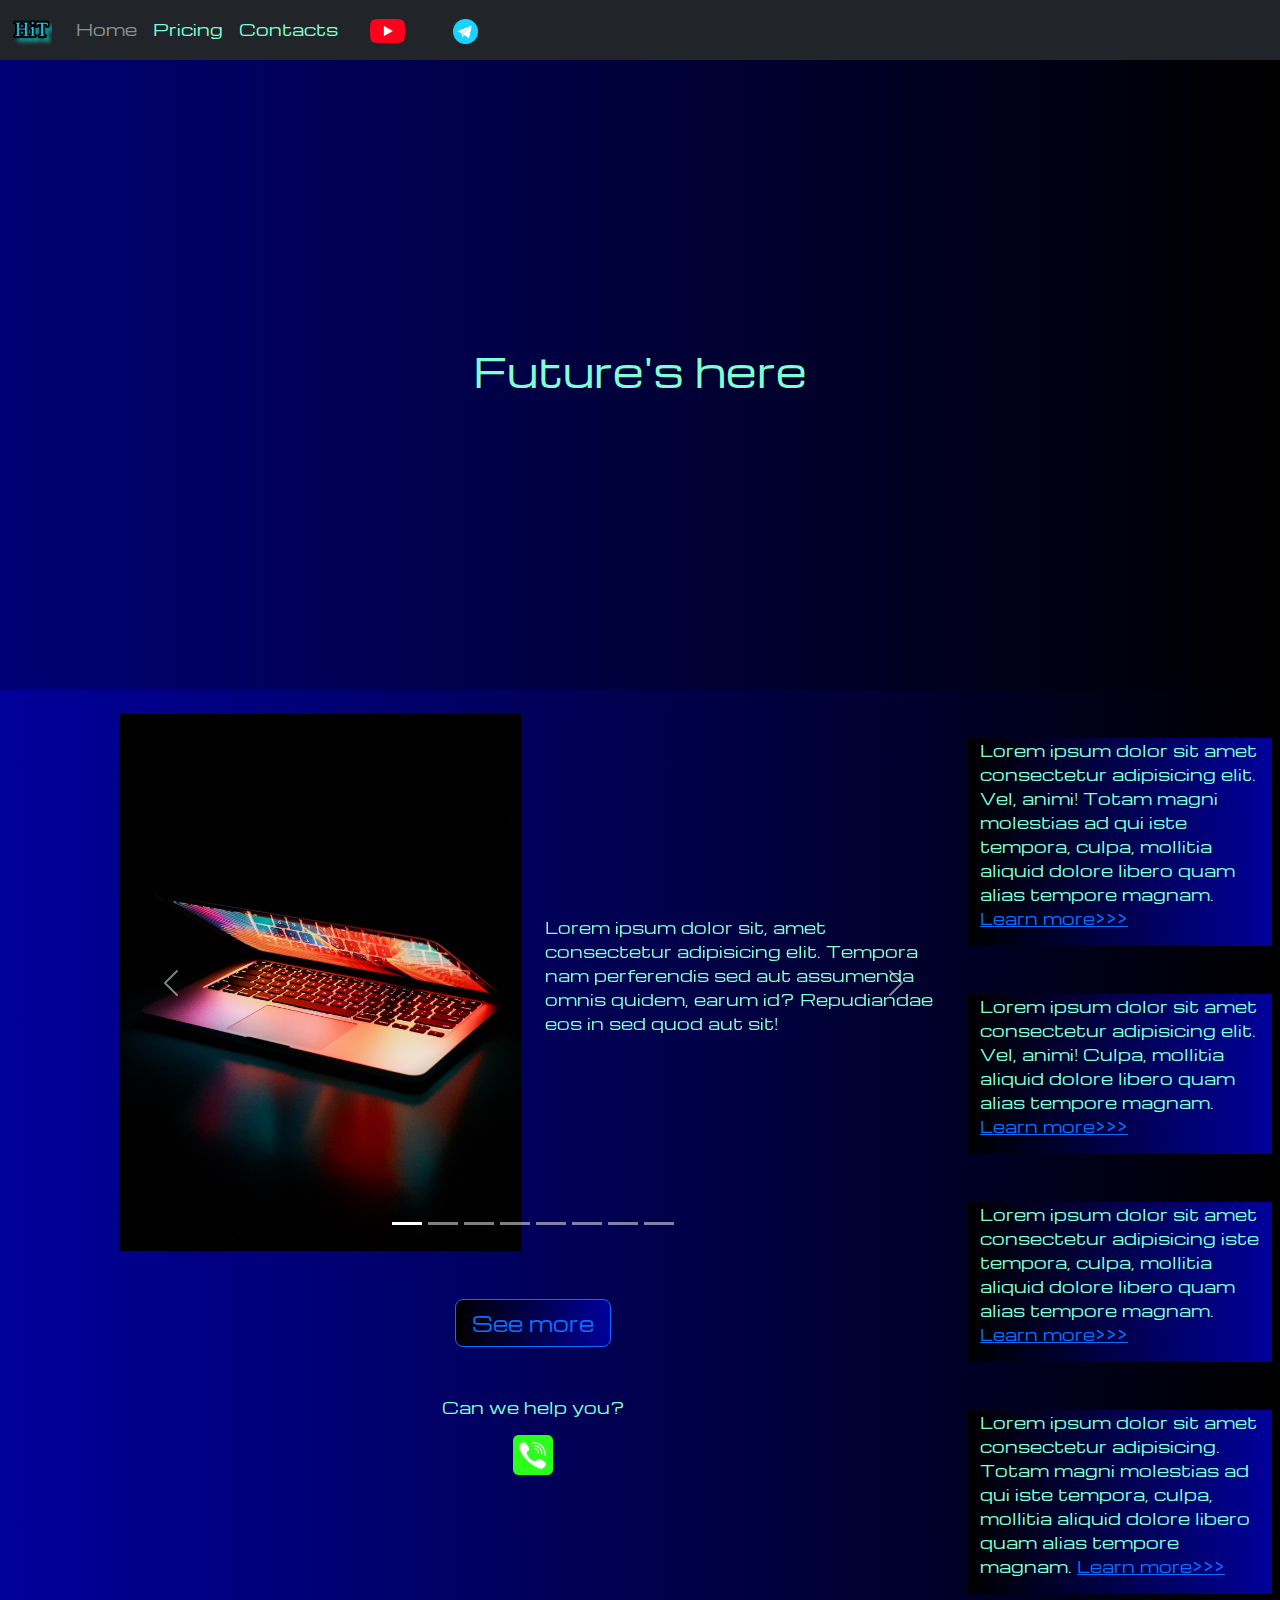
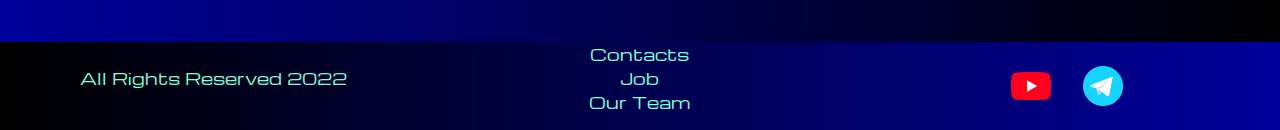
==== index.html @ 1959cf5e "Add files via upload" ====
<!DOCTYPE html>
<html lang="en">

<head>
    <meta charset="UTF-8">
    <meta name="viewport" content="width=device-width, initial-scale=1.0">
    <link href="https://cdn.jsdelivr.net/npm/bootstrap@5.3.3/dist/css/bootstrap.min.css" rel="stylesheet"
        integrity="sha384-QWTKZyjpPEjISv5WaRU9OFeRpok6YctnYmDr5pNlyT2bRjXh0JMhjY6hW+ALEwIH" crossorigin="anonymous">
    <link rel="stylesheet" href="source/styles/mycss.css">
    <link rel="stylesheet" href="source/styles/bgvideo.css">

    <link rel="apple-touch-icon" sizes="180x180" href="source/files/favicon_io/apple-touch-icon.png">
    <link rel="icon" type="image/png" sizes="32x32" href="source/files/favicon_io/favicon-32x32.png">
    <link rel="icon" type="image/png" sizes="16x16" href="source/files/favicon_io/favicon-16x16.png">
    <link rel="manifest" href="source/files/favicon_io/site.webmanifest">
    <title>HiT</title>
</head>

<body>
    <header>
        <nav class="navbar navbar-expand-lg bg-dark">
            <div class="container-fluid">
                <a class="navbar-brand" href="/"><img src="source/images/logo.png" alt="..."></a>
                <button class="navbar-toggler" type="button" data-bs-toggle="collapse" data-bs-target="#navbarNav"
                    aria-controls="navbarNav" aria-expanded="false" aria-label="Toggle navigation">
                    <span class="navbar-toggler-icon"></span>
                </button>
                <div class="collapse navbar-collapse" id="navbarNav">
                    <ul class="navbar-nav">
                        <li class="nav-item">
                            <a class="nav-link active" aria-current="page" href="/">Home</a>
                        </li>
                        <li class="nav-item">
                            <a class="nav-link" href="pricing.html">Pricing</a>
                        </li>
                        <li class="nav-item">
                            <a class="nav-link" href="pricing.html">Contacts</a>
                        </li>
                        <li class="nav-item">
                            <a class="nav-link" href="pricing.html">
                                <img style="width: 35px; margin-inline: 1em;" src="source/files/yt.png" alt="yt">
                            </a>
                        </li>
                        <li class="nav-item">
                            <a class="nav-link" href="pricing.html">
                                <img style="width: 25px; margin-inline: 1em;" src="source/files/tg.png" alt="tg">
                            </a>
                        </li>
                    </ul>
                </div>
            </div>
        </nav>
    </header>

    <section>
        <div class="bgvideo">
            <video src="source/files/video-bg.mp4" type="video/mp4" autoplay muted loop></video>
            <div class="effect"></div> 
            <div class="video-text">
                <h1>Future's here</h1> 
            </div>
        </div>


        <div class="container-fluid mt-4">
            <div class="row">
                <div class="col-lg-1">
                </div>

                <div class="col-lg-8 col-md-12">
                    <div class="row">
                        <div id="carouselExampleIndicators" class="carousel slide">
                            <div class="carousel-indicators">
                                <button type="button" data-bs-target="#carouselExampleIndicators" data-bs-slide-to="0"
                                    class="active" aria-current="true" aria-label="Slide 1"></button>
                                <button type="button" data-bs-target="#carouselExampleIndicators" data-bs-slide-to="1"
                                    aria-label="Slide 2"></button>
                                <button type="button" data-bs-target="#carouselExampleIndicators" data-bs-slide-to="2"
                                    aria-label="Slide 3"></button>
                                <button type="button" data-bs-target="#carouselExampleIndicators" data-bs-slide-to="3"
                                    aria-label="Slide 4"></button>
                                <button type="button" data-bs-target="#carouselExampleIndicators" data-bs-slide-to="4"
                                    aria-label="Slide 5"></button>
                                <button type="button" data-bs-target="#carouselExampleIndicators" data-bs-slide-to="5"
                                    aria-label="Slide 6"></button>
                                <button type="button" data-bs-target="#carouselExampleIndicators" data-bs-slide-to="6"
                                    aria-label="Slide 7"></button>
                                <button type="button" data-bs-target="#carouselExampleIndicators" data-bs-slide-to="7"
                                    aria-label="Slide 8"></button>
                            </div>
                            <div class="carousel-inner">
                                <div class="carousel-item active">
                                    <div class="d-block w-100">
                                        <div class="row">
                                            <div class="col-lg-6 col-md-6">
                                                <img src="source/images/laptop.png" class="w-100" alt="Laptop">
                                            </div>
                                            <div class="col-lg-6 col-md-6 slide-text">
                                                <p>Lorem ipsum dolor sit, amet consectetur adipisicing elit. Tempora nam
                                                    perferendis sed aut assumenda omnis quidem, earum id? Repudiandae
                                                    eos in sed quod aut sit!</p>
                                            </div>
                                        </div>
                                    </div>
                                </div>
                                <div class="carousel-item">
                                    <div class="d-block w-100">
                                        <div class="row">
                                            <div class="col-lg-6 col-md-6">
                                                <img src="source/images/gaming pc.png" class="w-100" alt="Gaming PC">
                                            </div>
                                            <div class="col-lg-6 col-md-6 slide-text">
                                                <p>Lorem ipsum dolor sit, amet consectetur adipisicing elit. Tempora nam
                                                    perferendis sed aut assumenda omnis quidem, earum id? Repudiandae
                                                    eos in sed quod aut sit!</p>
                                            </div>
                                        </div>
                                    </div>
                                </div>
                                <div class="carousel-item">
                                    <div class="d-block w-100">
                                        <div class="row">
                                            <div class="col-lg-6 col-md-6">
                                                <img src="source/images/vr.png" class="w-100" alt="VR">
                                            </div>
                                            <div class="col-lg-6 col-md-6 slide-text">
                                                <p>Lorem ipsum dolor sit, amet consectetur adipisicing elit. Tempora nam
                                                    perferendis sed aut assumenda omnis quidem, earum id? Repudiandae
                                                    eos in sed quod aut sit!</p>
                                            </div>
                                        </div>
                                    </div>
                                </div>
                                <div class="carousel-item">
                                    <div class="d-block w-100">
                                        <div class="row">
                                            <div class="col-lg-6 col-md-6">
                                                <img src="source/images/controller.png" class="w-100" alt="Controller">
                                            </div>
                                            <div class="col-lg-6 col-md-6 slide-text">
                                                <p>Lorem ipsum, dolor sit amet consectetur adipisicing elit. Architecto
                                                    mollitia earum necessitatibus dignissimos aliquam explicabo
                                                    distinctio corporis, unde modi magnam sequi delectus cupiditate
                                                    ipsum autem!</p>
                                            </div>
                                        </div>
                                    </div>
                                </div>
                                <div class="carousel-item">
                                    <div class="d-block w-100">
                                        <div class="row">
                                            <div class="col-lg-6 col-md-6">
                                                <img src="source/images/acc.png" class="w-100" alt="ACC">
                                            </div>
                                            <div class="col-lg-6 col-md-6 slide-text">
                                                <p>Lorem ipsum, dolor sit amet consectetur adipisicing elit. Architecto
                                                    mollitia earum necessitatibus dignissimos aliquam explicabo
                                                    distinctio corporis, unde modi magnam sequi delectus cupiditate
                                                    ipsum autem!</p>
                                            </div>
                                        </div>
                                    </div>
                                </div>
                                <div class="carousel-item">
                                    <div class="d-block w-100">
                                        <div class="row">
                                            <div class="col-lg-6 col-md-6">
                                                <img src="source/images/cpu.png" class="w-100" alt="CPU">
                                            </div>
                                            <div class="col-lg-6 col-md-6 slide-text">
                                                <p>Lorem ipsum, dolor sit amet consectetur adipisicing elit. Architecto
                                                    mollitia earum necessitatibus dignissimos aliquam explicabo
                                                    distinctio corporis, unde modi magnam sequi delectus cupiditate
                                                    ipsum autem!</p>
                                            </div>
                                        </div>
                                    </div>
                                </div>
                                <div class="carousel-item">
                                    <div class="d-block w-100">
                                        <div class="row">
                                            <div class="col-lg-6 col-md-6">
                                                <img src="source/images/gpu.png" class="w-100" alt="GPU">
                                            </div>
                                            <div class="col-lg-6 col-md-6 slide-text">
                                                <p>Lorem ipsum, dolor sit amet consectetur adipisicing elit. Architecto
                                                    mollitia earum necessitatibus dignissimos aliquam explicabo
                                                    distinctio corporis, unde modi magnam sequi delectus cupiditate
                                                    ipsum autem!</p>
                                            </div>
                                        </div>
                                    </div>
                                </div>
                                <div class="carousel-item">
                                    <div class="d-block w-100">
                                        <div class="row">
                                            <div class="col-lg-6 col-md-6">
                                                <img src="source/images/other.png" class="w-100" alt="Other">
                                            </div>
                                            <div class="col-lg-6 col-md-6 slide-text">
                                                <p>Lorem ipsum, dolor sit amet consectetur adipisicing elit. Architecto
                                                    mollitia earum necessitatibus dignissimos aliquam explicabo
                                                    distinctio corporis, unde modi magnam sequi delectus cupiditate
                                                    ipsum autem!</p>
                                            </div>
                                        </div>
                                    </div>
                                </div>
                            </div>
                            <button class="carousel-control-prev" type="button"
                                data-bs-target="#carouselExampleIndicators" data-bs-slide="prev">
                                <span class="carousel-control-prev-icon" aria-hidden="true"></span>
                                <span class="visually-hidden">Previous</span>
                            </button>
                            <button class="carousel-control-next" type="button"
                                data-bs-target="#carouselExampleIndicators" data-bs-slide="next">
                                <span class="carousel-control-next-icon" aria-hidden="true"></span>
                                <span class="visually-hidden">Next</span>
                            </button>
                        </div>

                        <div class="col-lg-12 col-md-12 text-center mt-4">
                            <button type="button" class="btn btn-outline-primary btn-lg my-4">See more</button>
                        </div>
                        <div class="col-lg-12 col-md-12 text-center mt-4">
                            <p>Can we help you?</p>
                        </div>
                        <div class="col-lg-12 col-md-12 text-center ">
                            <img class="call-anim" style="width: 40px;" src="source/files/phone.png" alt="phone">
                        </div>
                    </div>
                </div>

                <div class="col-lg-3 col-md-12">
                    <div class="row px-2">
                        <div class="col-lg-12 sidebar my-4">
                            <p>Lorem ipsum dolor sit amet consectetur adipisicing elit. Vel, animi! Totam magni
                                molestias ad qui iste tempora, culpa, mollitia aliquid dolore libero quam alias tempore
                                magnam. <a href="#">Learn more>>></a></p>
                        </div>
                        <div class="col-lg-12 sidebar my-4">
                            <p>Lorem ipsum dolor sit amet consectetur adipisicing elit. Vel, animi! Culpa, mollitia
                                aliquid dolore libero quam alias tempore magnam. <a href="#">Learn more>>></a></p>
                        </div>
                        <div class="col-lg-12 sidebar my-4">
                            <p>Lorem ipsum dolor sit amet consectetur adipisicing iste tempora, culpa, mollitia aliquid
                                dolore libero quam alias tempore magnam. <a href="#">Learn more>>></a></p>
                        </div>
                        <div class="col-lg-12 sidebar my-4">
                            <p>Lorem ipsum dolor sit amet consectetur adipisicing. Totam magni molestias ad qui iste
                                tempora, culpa, mollitia aliquid dolore libero quam alias tempore magnam. <a
                                    href="#">Learn more>>></a></p>
                        </div>
                    </div>
                </div>
            </div>
        </div>
    </section>

    <footer class="mt-4">
        <div class="container-fluid">
            <div class="row">
                <div class="col-lg-4 col-md-12 footer-text text-center">
                    <p>All Rights Reserved 2022</p>
                </div>
                <div class="col-lg-4 col-md-12 footer-text text-center">
                    <p>Contacts<br>Job<br>Our Team</p>
                </div>
                <div class="col-lg-4 col-md-12 media-links">
                    <img style="width: 40px; margin-inline: 1em;" src="source/files/yt.png" alt="yt">
                    <img style="width: 40px; margin-inline: 1em;" src="source/files/tg.png" alt="tg">
                </div>
            </div>
        </div>
    </footer>

    <script src="https://cdn.jsdelivr.net/npm/bootstrap@5.3.3/dist/js/bootstrap.bundle.min.js"
        integrity="sha384-YvpcrYf0tY3lHB60NNkmXc5s9fDVZLESaAA55NDzOxhy9GkcIdslK1eN7N6jIeHz"
        crossorigin="anonymous"></script>
</body>

</html>
---- source/styles/mycss.css ----
@import url(https://fonts.googleapis.com/css?family=Michroma&display=swap);

body {
    font-family: Michroma, serif;
    background: linear-gradient(90deg, #00009c 0%, #000000 100%);
}

p {
    color: aquamarine;
}

.nav-link {
    color: aquamarine;
}

.navbar-nav .nav-link.active {
    color: rgb(143, 143, 143);
}

.navbar-brand img {
    width: 40px;
}

.navbar-toggler {
    color: rgb(143, 143, 143);
}

.sidebar {
    color: aquamarine;
    background: linear-gradient(270deg, #00009c 0%, #000000 100%);
}

.card {
    background: linear-gradient(270deg, #00009c 0%, #000000 100%);
    color: aquamarine;
}

.card a {
    text-decoration: none;
    color: aquamarine;
}

.slide-text,
.footer-text {
    color: aquamarine;
    margin: auto auto;
}

footer,
.btn-outline-primary {
    background: linear-gradient(270deg, #00009c 0%, #000000 100%);
}

.media-links {
    display: flex;
    justify-content: center;
    align-items: center;
}

.call-anim {
    animation: call 2s ease 0s infinite normal forwards;
}

@keyframes call {
	0%,
	100% {
		transform: rotate(0deg);
		transform-origin: 50% 50%;
	}

	10% {
		transform: rotate(8deg);
	}

	20%,
	40%,
	60% {
		transform: rotate(-10deg);
	}

	30%,
	50%,
	70% {
		transform: rotate(10deg);
	}

	80% {
		transform: rotate(-8deg);
	}

	90% {
		transform: rotate(8deg);
	}
}

@media (max-width: 755px) {
    .carousel-indicators {
        display: none;
    }
}
---- source/styles/bgvideo.css ----
.bgvideo {
    height: 70vh;
    width: 100%;
    position: relative;
    display: flex;
    justify-content: center;
    align-items: center;
}

.bgvideo video {
    height: 70vh;
    width: 100%;
    position: absolute;
    top: 0;
    left: 0; 
    object-fit: cover;
    z-index: 1;
}

.effect {
    height: 70vh;
    width: 100%;
    position: absolute;
    top: 0;
    left: 0; 
    object-fit: cover;
    z-index: 2;
    background-color: rgba(0, 0, 0, 0.25);
}

.video-text {
    color: aquamarine;
    z-index: 2;
}
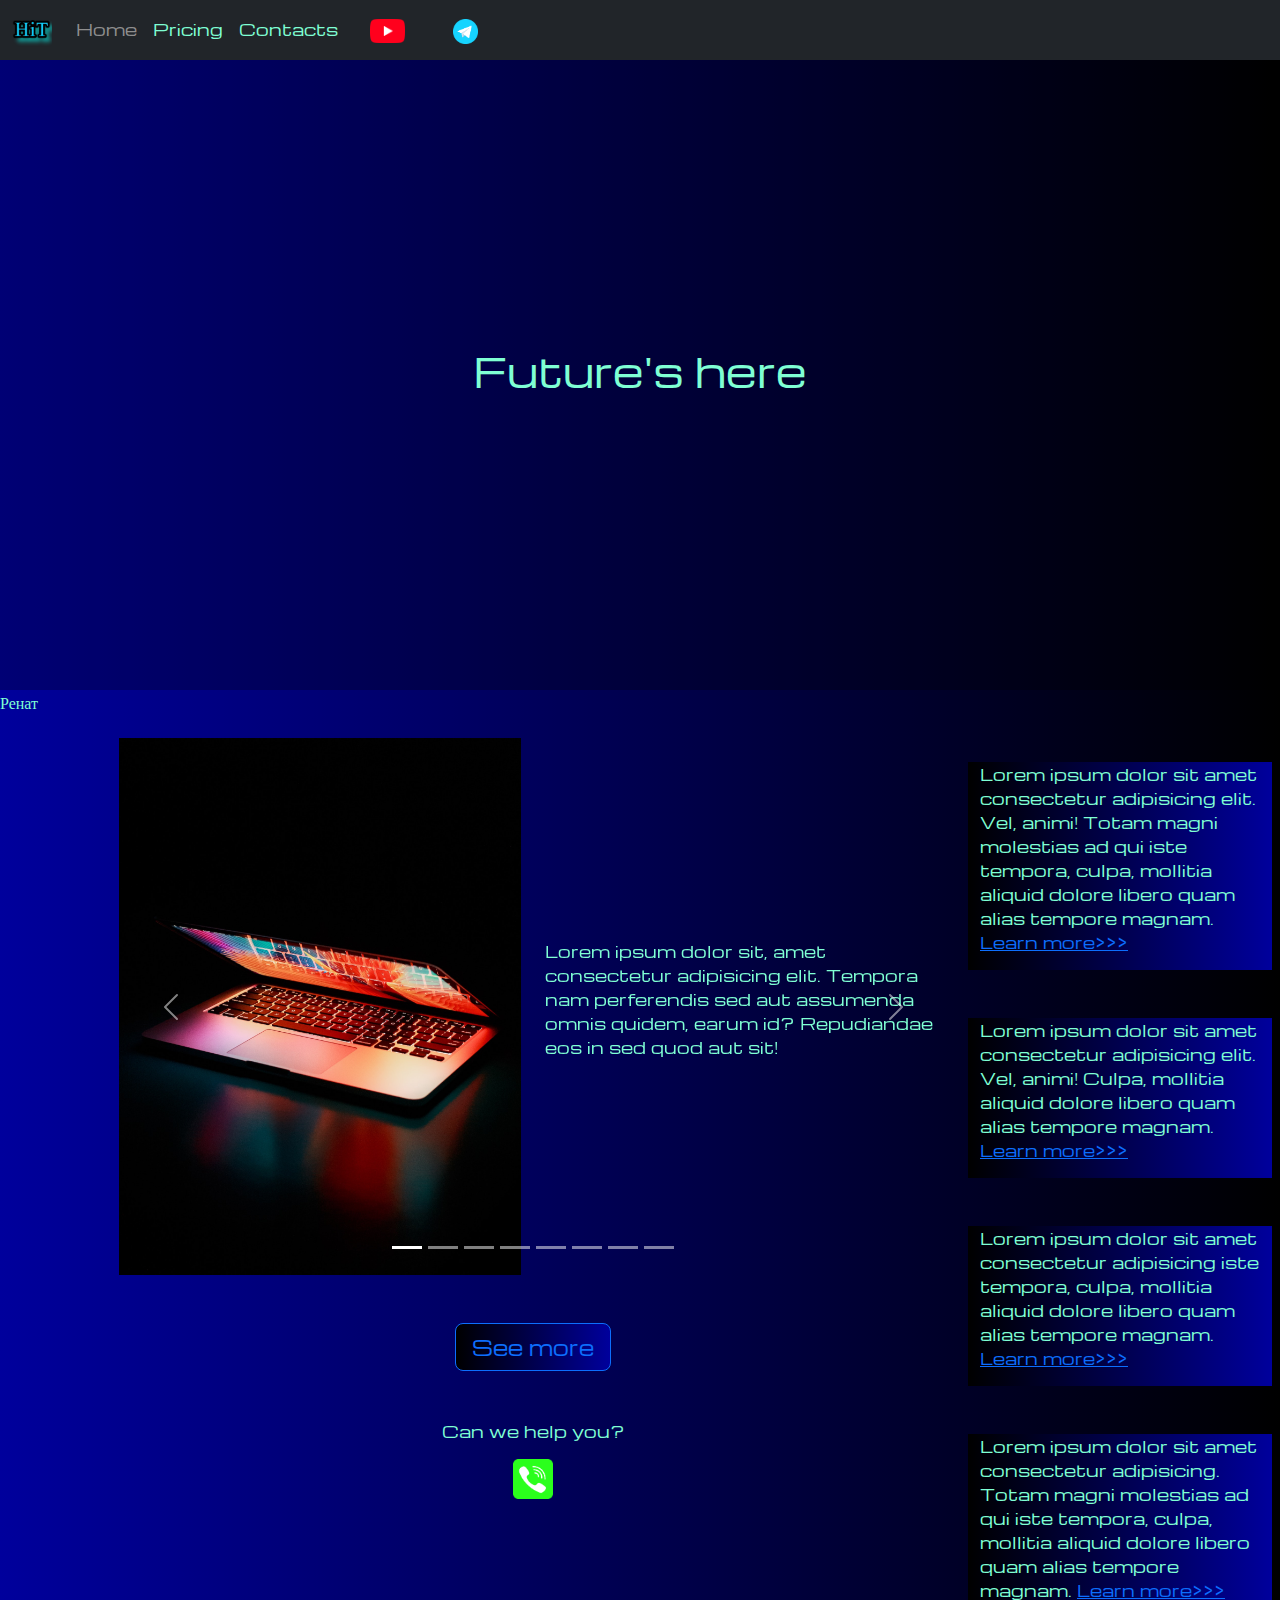
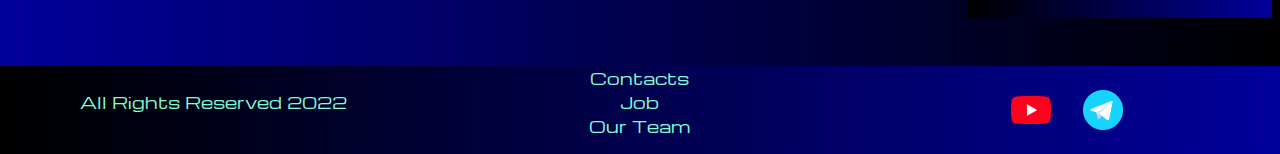
==== commit f0dbe093: "Update index.html" ====
--- a/index.html
+++ b/index.html
@@ -61,6 +61,9 @@
             </div>
         </div>
 
+        <div>
+            <p>Ренат</p>
+        </div>
 
         <div class="container-fluid mt-4">
             <div class="row">
@@ -279,4 +282,4 @@
         crossorigin="anonymous"></script>
 </body>
 
-</html>+</html>
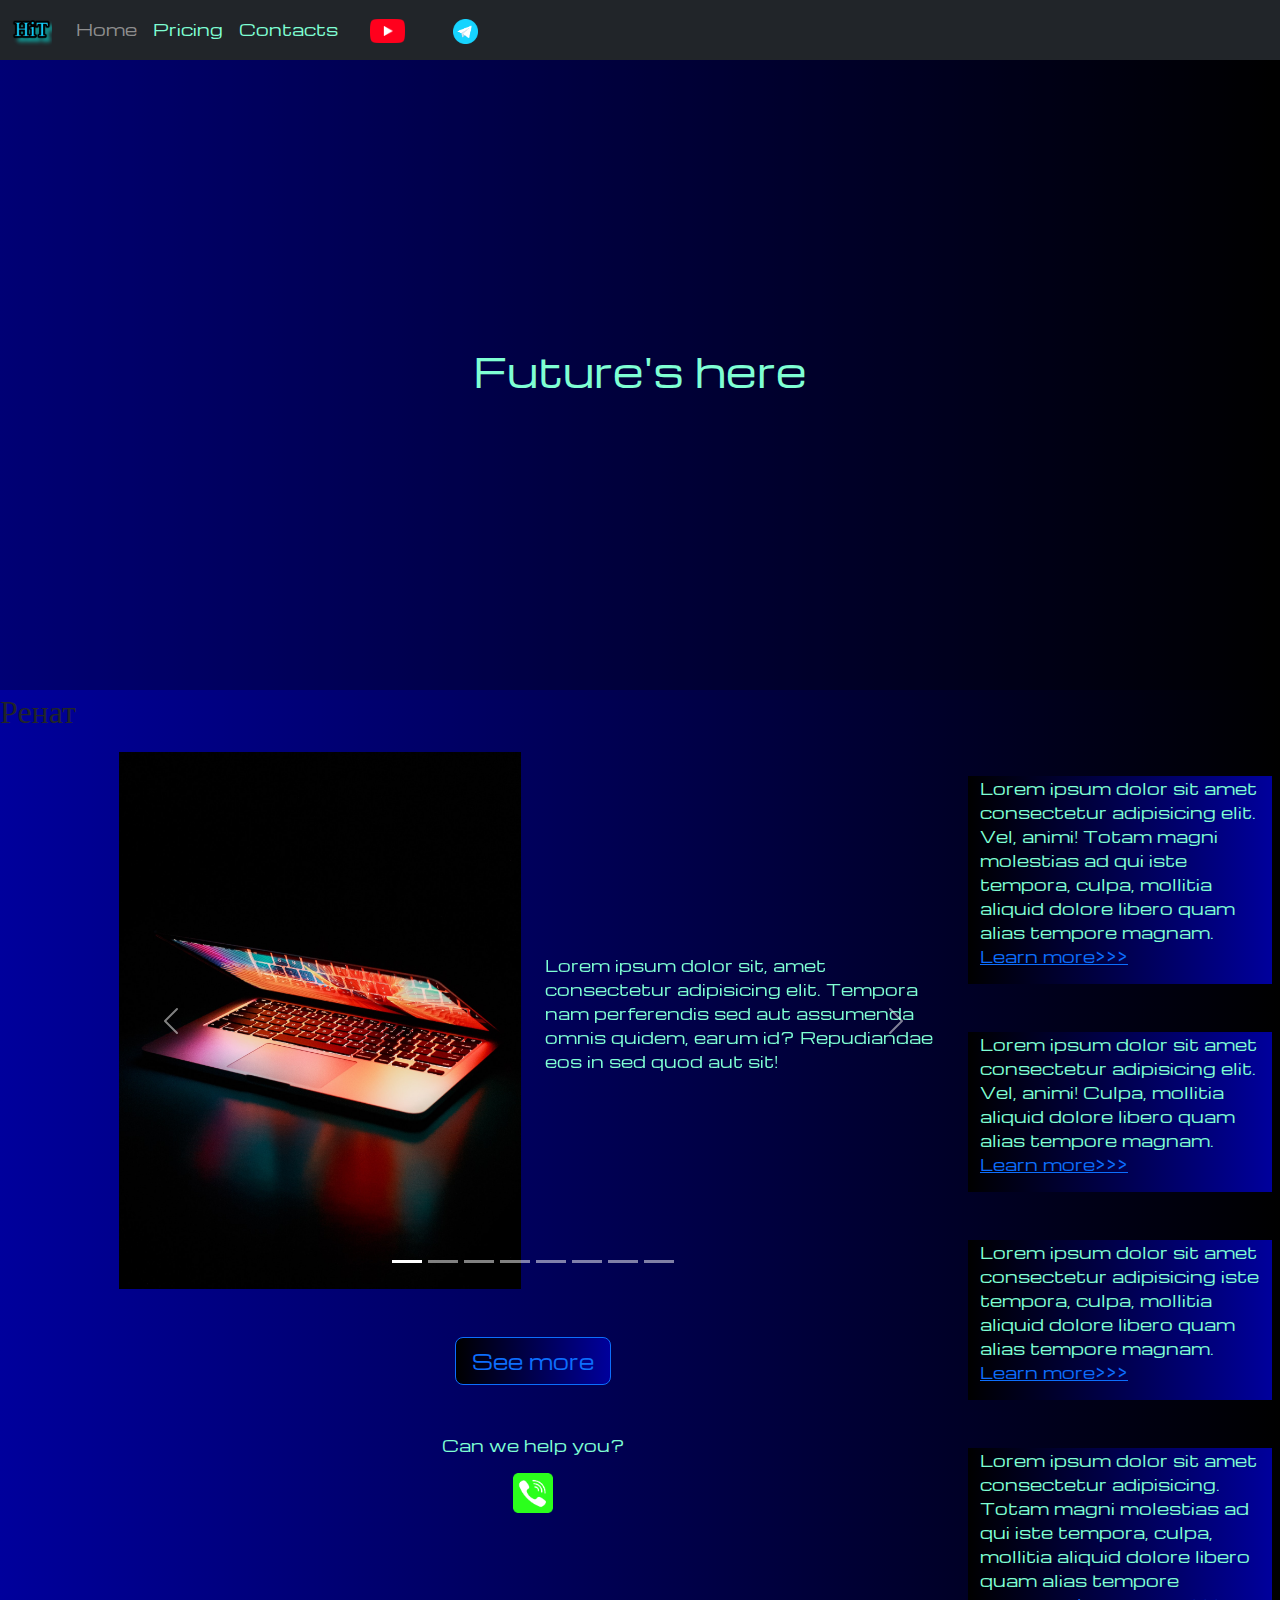
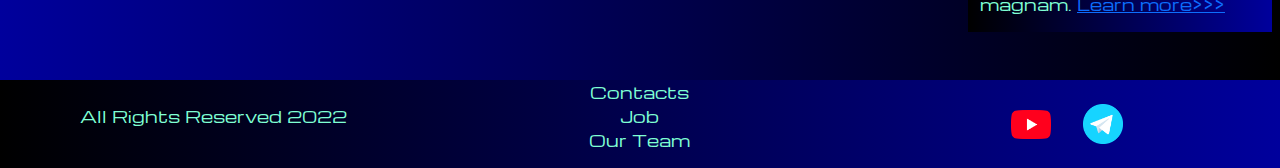
==== commit 36b02246: "Update index.html" ====
--- a/index.html
+++ b/index.html
@@ -62,7 +62,7 @@
         </div>
 
         <div>
-            <p>Ренат</p>
+            <h2>Ренат</h2>
         </div>
 
         <div class="container-fluid mt-4">
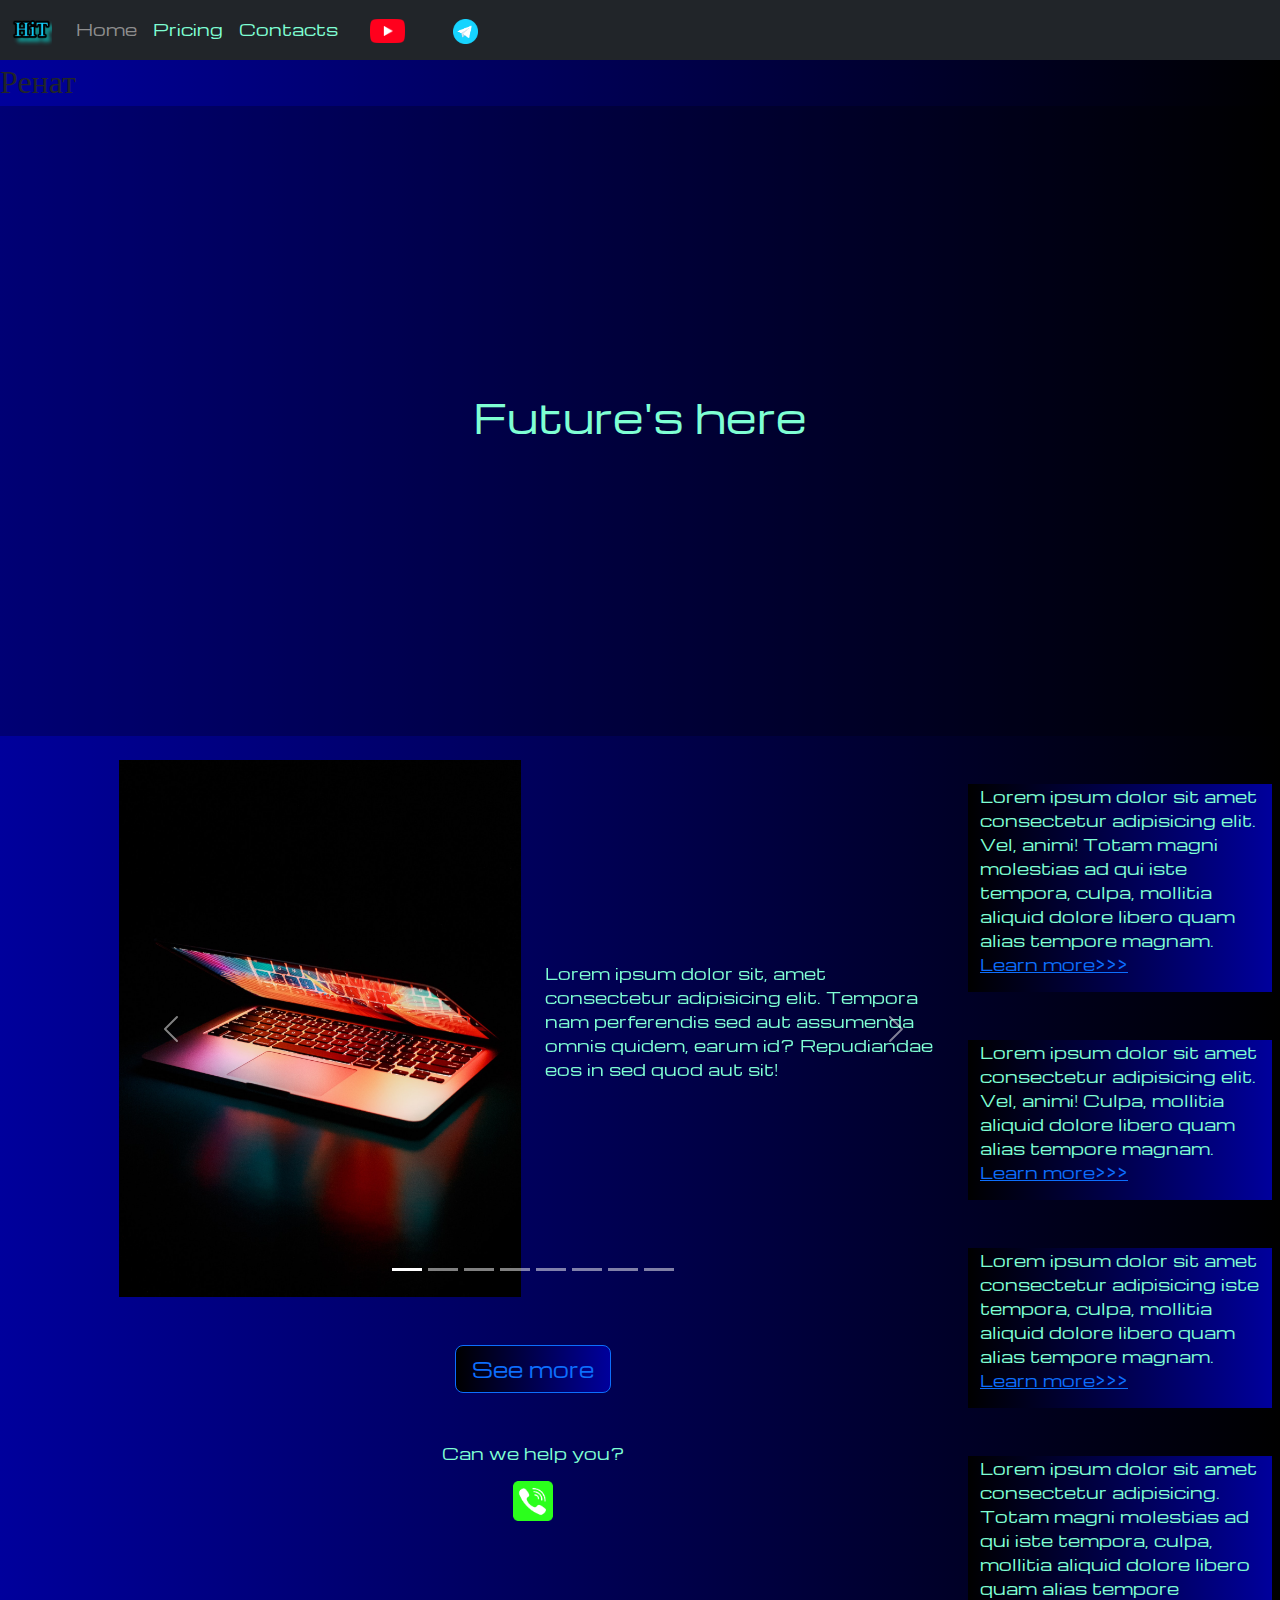
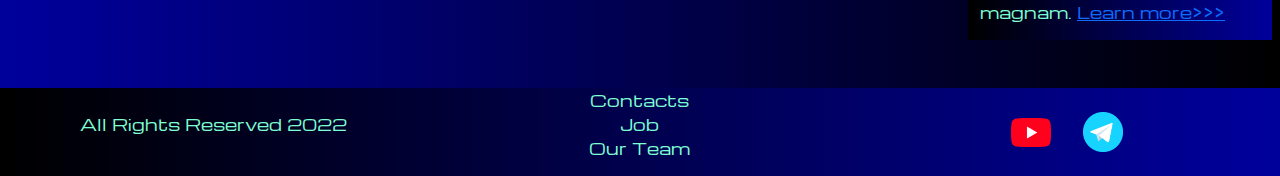
==== commit 54aa2c47: "Update index.html" ====
--- a/index.html
+++ b/index.html
@@ -53,16 +53,16 @@
     </header>
 
     <section>
+        <div>
+            <h2>Ренат</h2>
+        </div>
+        
         <div class="bgvideo">
             <video src="source/files/video-bg.mp4" type="video/mp4" autoplay muted loop></video>
             <div class="effect"></div> 
             <div class="video-text">
                 <h1>Future's here</h1> 
             </div>
-        </div>
-
-        <div>
-            <h2>Ренат</h2>
         </div>
 
         <div class="container-fluid mt-4">
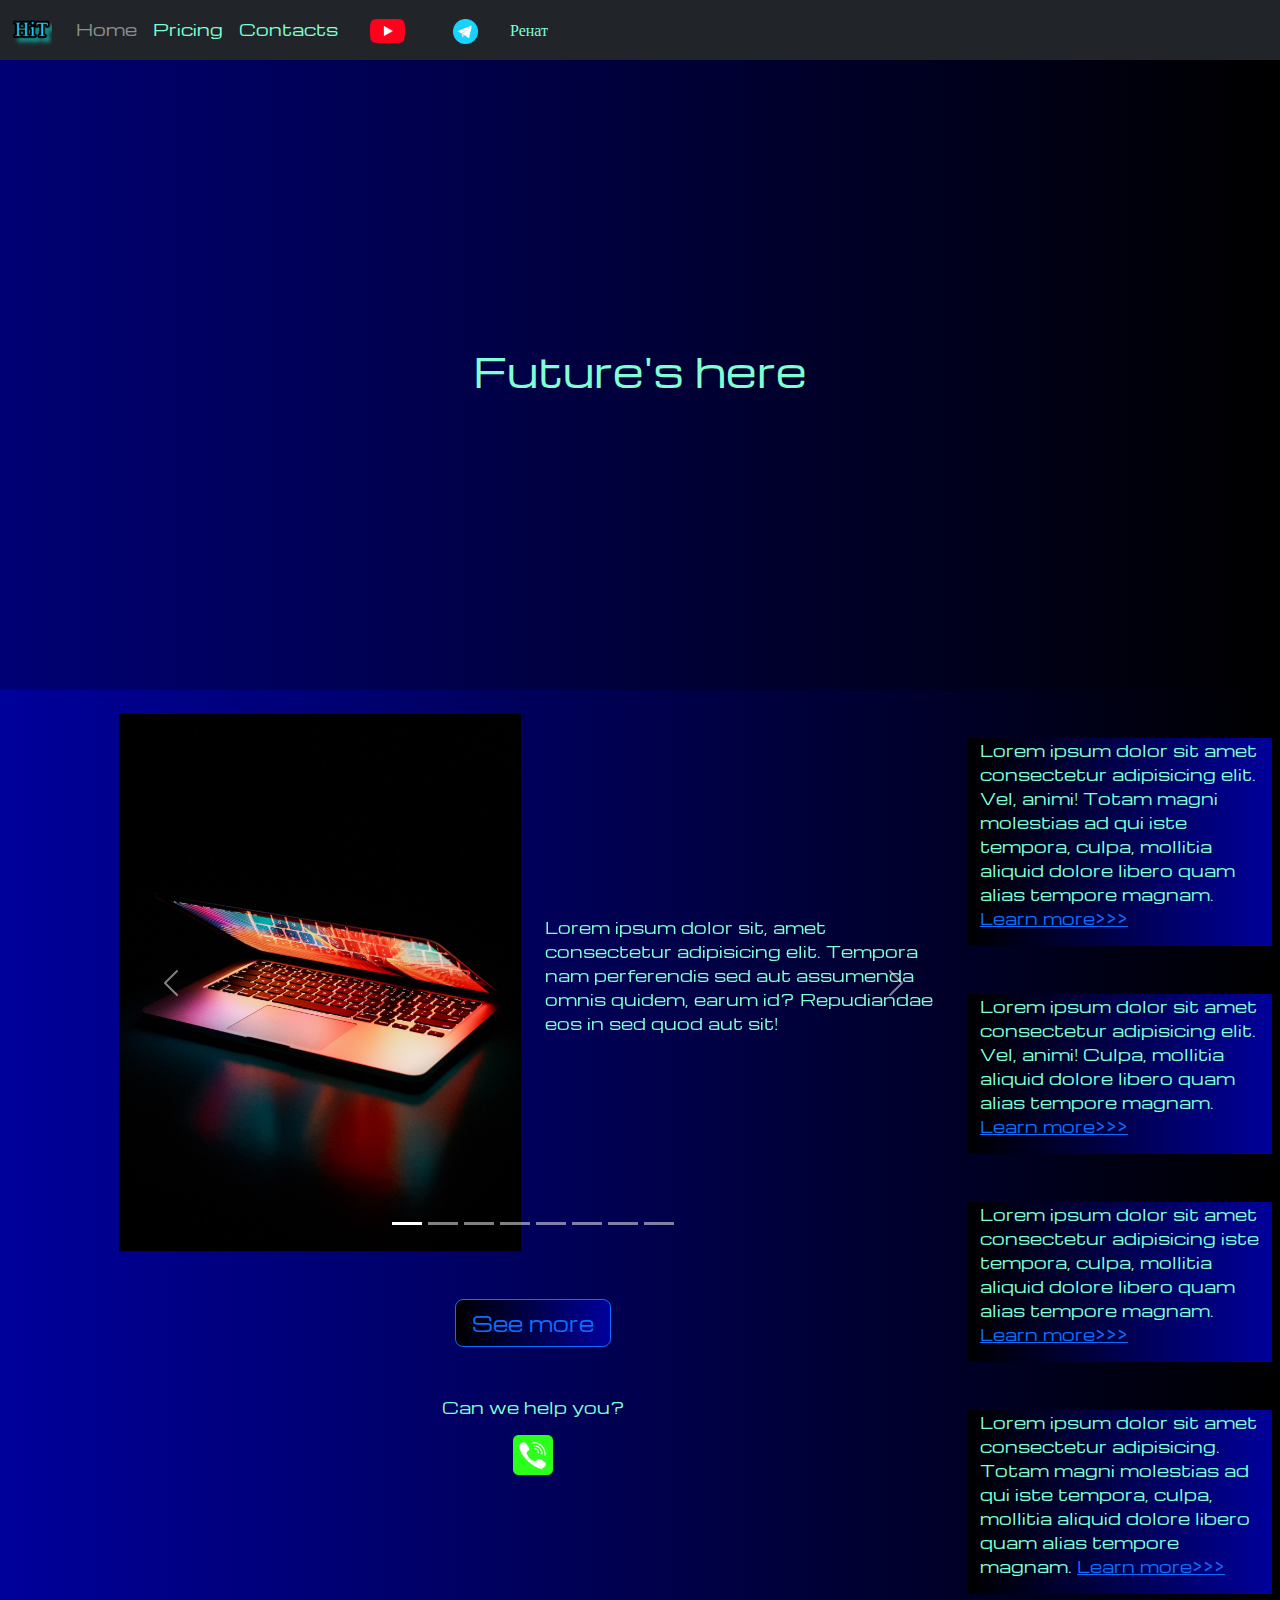
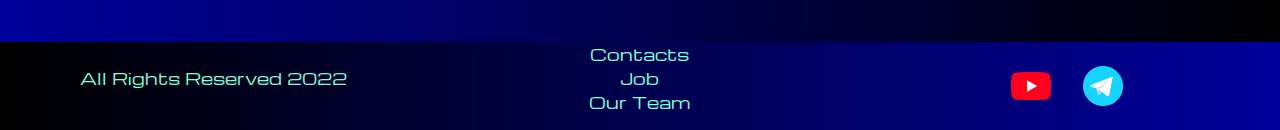
==== commit d963f976: "Update index.html" ====
--- a/index.html
+++ b/index.html
@@ -46,6 +46,9 @@
                                 <img style="width: 25px; margin-inline: 1em;" src="source/files/tg.png" alt="tg">
                             </a>
                         </li>
+                        <li class="nav-item">
+                            <a class="nav-link" href="pricing.html">Ренат</a>
+                        </li>
                     </ul>
                 </div>
             </div>
@@ -53,10 +56,6 @@
     </header>
 
     <section>
-        <div>
-            <h2>Ренат</h2>
-        </div>
-        
         <div class="bgvideo">
             <video src="source/files/video-bg.mp4" type="video/mp4" autoplay muted loop></video>
             <div class="effect"></div> 
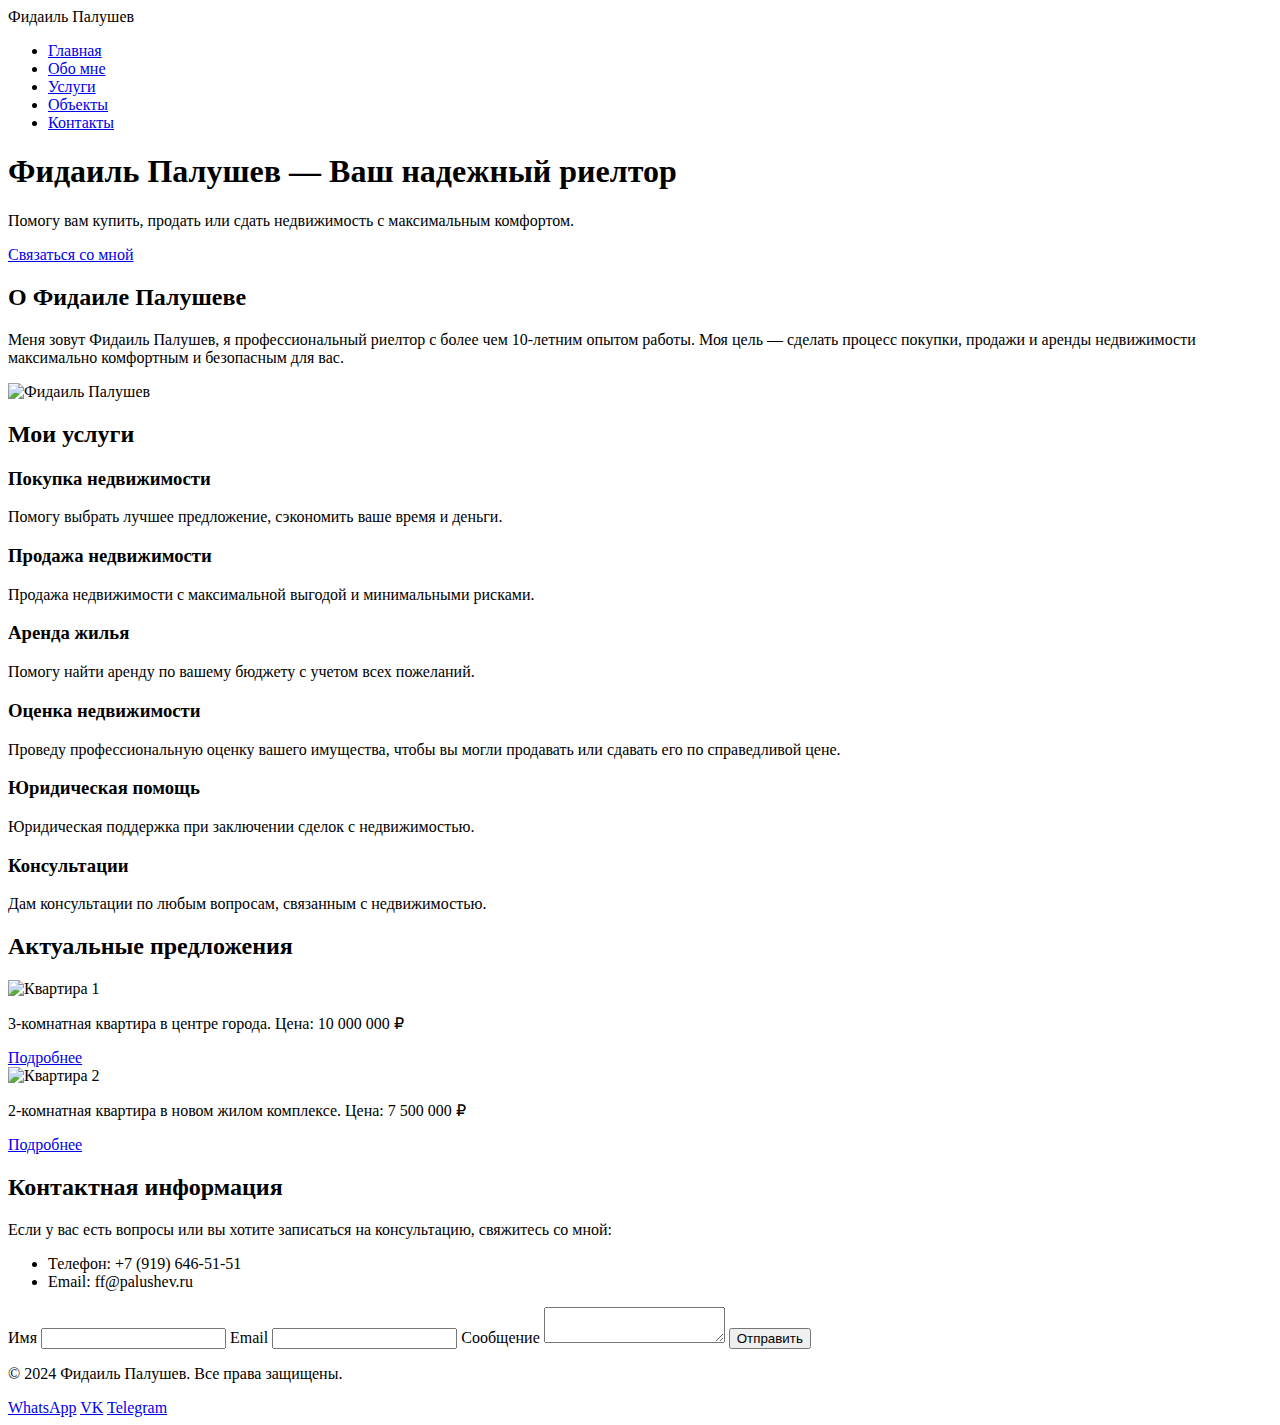
==== commit fa171b59: "Update index.html" ====
--- a/index.html
+++ b/index.html
@@ -1,284 +1,136 @@
 <!DOCTYPE html>
-<html lang="en">
-
+<html lang="ru">
 <head>
     <meta charset="UTF-8">
     <meta name="viewport" content="width=device-width, initial-scale=1.0">
-    <link href="https://cdn.jsdelivr.net/npm/bootstrap@5.3.3/dist/css/bootstrap.min.css" rel="stylesheet"
-        integrity="sha384-QWTKZyjpPEjISv5WaRU9OFeRpok6YctnYmDr5pNlyT2bRjXh0JMhjY6hW+ALEwIH" crossorigin="anonymous">
-    <link rel="stylesheet" href="source/styles/mycss.css">
-    <link rel="stylesheet" href="source/styles/bgvideo.css">
+    <meta name="description" content="Фидаиль Палушев - профессиональный риелтор с 10-летним опытом работы. Помогу вам найти идеальную недвижимость или продать её.">
+    <title>Фидаиль Палушев — Риелтор</title>
+    <link rel="stylesheet" href="source/styles/styles.css">
+</head>
+<body>
 
-    <link rel="apple-touch-icon" sizes="180x180" href="source/files/favicon_io/apple-touch-icon.png">
-    <link rel="icon" type="image/png" sizes="32x32" href="source/files/favicon_io/favicon-32x32.png">
-    <link rel="icon" type="image/png" sizes="16x16" href="source/files/favicon_io/favicon-16x16.png">
-    <link rel="manifest" href="source/files/favicon_io/site.webmanifest">
-    <title>HiT</title>
-</head>
-
-<body>
+    <!-- Навигация -->
     <header>
-        <nav class="navbar navbar-expand-lg bg-dark">
-            <div class="container-fluid">
-                <a class="navbar-brand" href="/"><img src="source/images/logo.png" alt="..."></a>
-                <button class="navbar-toggler" type="button" data-bs-toggle="collapse" data-bs-target="#navbarNav"
-                    aria-controls="navbarNav" aria-expanded="false" aria-label="Toggle navigation">
-                    <span class="navbar-toggler-icon"></span>
-                </button>
-                <div class="collapse navbar-collapse" id="navbarNav">
-                    <ul class="navbar-nav">
-                        <li class="nav-item">
-                            <a class="nav-link active" aria-current="page" href="/">Home</a>
-                        </li>
-                        <li class="nav-item">
-                            <a class="nav-link" href="pricing.html">Pricing</a>
-                        </li>
-                        <li class="nav-item">
-                            <a class="nav-link" href="pricing.html">Contacts</a>
-                        </li>
-                        <li class="nav-item">
-                            <a class="nav-link" href="pricing.html">
-                                <img style="width: 35px; margin-inline: 1em;" src="source/files/yt.png" alt="yt">
-                            </a>
-                        </li>
-                        <li class="nav-item">
-                            <a class="nav-link" href="pricing.html">
-                                <img style="width: 25px; margin-inline: 1em;" src="source/files/tg.png" alt="tg">
-                            </a>
-                        </li>
-                        <li class="nav-item">
-                            <a class="nav-link" href="pricing.html">Ренат</a>
-                        </li>
-                    </ul>
-                </div>
-            </div>
+        <nav>
+            <div class="logo">Фидаиль Палушев</div>
+            <ul>
+                <li><a href="#home">Главная</a></li>
+                <li><a href="#about">Обо мне</a></li>
+                <li><a href="#services">Услуги</a></li>
+                <li><a href="#properties">Объекты</a></li>
+                <li><a href="#contact">Контакты</a></li>
+            </ul>
         </nav>
     </header>
 
-    <section>
-        <div class="bgvideo">
-            <video src="source/files/video-bg.mp4" type="video/mp4" autoplay muted loop></video>
-            <div class="effect"></div> 
-            <div class="video-text">
-                <h1>Future's here</h1> 
-            </div>
+    <!-- Главная страница -->
+    <section id="home" class="hero">
+        <div class="hero-content">
+            <h1>Фидаиль Палушев — Ваш надежный риелтор</h1>
+            <p>Помогу вам купить, продать или сдать недвижимость с максимальным комфортом.</p>
+            <a href="#contact" class="btn-primary">Связаться со мной</a>
         </div>
+    </section>
 
-        <div class="container-fluid mt-4">
-            <div class="row">
-                <div class="col-lg-1">
+    <!-- О риелторе -->
+    <section id="about" class="about">
+        <div class="container">
+            <h2>О Фидаиле Палушеве</h2>
+            <p>Меня зовут Фидаиль Палушев, я профессиональный риелтор с более чем 10-летним опытом работы. Моя цель — сделать процесс покупки, продажи и аренды недвижимости максимально комфортным и безопасным для вас.</p>
+            <img src="fidail-photo.jpg" alt="Фидаиль Палушев" class="about-photo">
+        </div>
+    </section>
+
+    <!-- Услуги -->
+    <section id="services" class="services">
+        <div class="container">
+            <h2>Мои услуги</h2>
+            <div class="services-list">
+                <div class="service-item">
+                    <h3>Покупка недвижимости</h3>
+                    <p>Помогу выбрать лучшее предложение, сэкономить ваше время и деньги.</p>
                 </div>
-
-                <div class="col-lg-8 col-md-12">
-                    <div class="row">
-                        <div id="carouselExampleIndicators" class="carousel slide">
-                            <div class="carousel-indicators">
-                                <button type="button" data-bs-target="#carouselExampleIndicators" data-bs-slide-to="0"
-                                    class="active" aria-current="true" aria-label="Slide 1"></button>
-                                <button type="button" data-bs-target="#carouselExampleIndicators" data-bs-slide-to="1"
-                                    aria-label="Slide 2"></button>
-                                <button type="button" data-bs-target="#carouselExampleIndicators" data-bs-slide-to="2"
-                                    aria-label="Slide 3"></button>
-                                <button type="button" data-bs-target="#carouselExampleIndicators" data-bs-slide-to="3"
-                                    aria-label="Slide 4"></button>
-                                <button type="button" data-bs-target="#carouselExampleIndicators" data-bs-slide-to="4"
-                                    aria-label="Slide 5"></button>
-                                <button type="button" data-bs-target="#carouselExampleIndicators" data-bs-slide-to="5"
-                                    aria-label="Slide 6"></button>
-                                <button type="button" data-bs-target="#carouselExampleIndicators" data-bs-slide-to="6"
-                                    aria-label="Slide 7"></button>
-                                <button type="button" data-bs-target="#carouselExampleIndicators" data-bs-slide-to="7"
-                                    aria-label="Slide 8"></button>
-                            </div>
-                            <div class="carousel-inner">
-                                <div class="carousel-item active">
-                                    <div class="d-block w-100">
-                                        <div class="row">
-                                            <div class="col-lg-6 col-md-6">
-                                                <img src="source/images/laptop.png" class="w-100" alt="Laptop">
-                                            </div>
-                                            <div class="col-lg-6 col-md-6 slide-text">
-                                                <p>Lorem ipsum dolor sit, amet consectetur adipisicing elit. Tempora nam
-                                                    perferendis sed aut assumenda omnis quidem, earum id? Repudiandae
-                                                    eos in sed quod aut sit!</p>
-                                            </div>
-                                        </div>
-                                    </div>
-                                </div>
-                                <div class="carousel-item">
-                                    <div class="d-block w-100">
-                                        <div class="row">
-                                            <div class="col-lg-6 col-md-6">
-                                                <img src="source/images/gaming pc.png" class="w-100" alt="Gaming PC">
-                                            </div>
-                                            <div class="col-lg-6 col-md-6 slide-text">
-                                                <p>Lorem ipsum dolor sit, amet consectetur adipisicing elit. Tempora nam
-                                                    perferendis sed aut assumenda omnis quidem, earum id? Repudiandae
-                                                    eos in sed quod aut sit!</p>
-                                            </div>
-                                        </div>
-                                    </div>
-                                </div>
-                                <div class="carousel-item">
-                                    <div class="d-block w-100">
-                                        <div class="row">
-                                            <div class="col-lg-6 col-md-6">
-                                                <img src="source/images/vr.png" class="w-100" alt="VR">
-                                            </div>
-                                            <div class="col-lg-6 col-md-6 slide-text">
-                                                <p>Lorem ipsum dolor sit, amet consectetur adipisicing elit. Tempora nam
-                                                    perferendis sed aut assumenda omnis quidem, earum id? Repudiandae
-                                                    eos in sed quod aut sit!</p>
-                                            </div>
-                                        </div>
-                                    </div>
-                                </div>
-                                <div class="carousel-item">
-                                    <div class="d-block w-100">
-                                        <div class="row">
-                                            <div class="col-lg-6 col-md-6">
-                                                <img src="source/images/controller.png" class="w-100" alt="Controller">
-                                            </div>
-                                            <div class="col-lg-6 col-md-6 slide-text">
-                                                <p>Lorem ipsum, dolor sit amet consectetur adipisicing elit. Architecto
-                                                    mollitia earum necessitatibus dignissimos aliquam explicabo
-                                                    distinctio corporis, unde modi magnam sequi delectus cupiditate
-                                                    ipsum autem!</p>
-                                            </div>
-                                        </div>
-                                    </div>
-                                </div>
-                                <div class="carousel-item">
-                                    <div class="d-block w-100">
-                                        <div class="row">
-                                            <div class="col-lg-6 col-md-6">
-                                                <img src="source/images/acc.png" class="w-100" alt="ACC">
-                                            </div>
-                                            <div class="col-lg-6 col-md-6 slide-text">
-                                                <p>Lorem ipsum, dolor sit amet consectetur adipisicing elit. Architecto
-                                                    mollitia earum necessitatibus dignissimos aliquam explicabo
-                                                    distinctio corporis, unde modi magnam sequi delectus cupiditate
-                                                    ipsum autem!</p>
-                                            </div>
-                                        </div>
-                                    </div>
-                                </div>
-                                <div class="carousel-item">
-                                    <div class="d-block w-100">
-                                        <div class="row">
-                                            <div class="col-lg-6 col-md-6">
-                                                <img src="source/images/cpu.png" class="w-100" alt="CPU">
-                                            </div>
-                                            <div class="col-lg-6 col-md-6 slide-text">
-                                                <p>Lorem ipsum, dolor sit amet consectetur adipisicing elit. Architecto
-                                                    mollitia earum necessitatibus dignissimos aliquam explicabo
-                                                    distinctio corporis, unde modi magnam sequi delectus cupiditate
-                                                    ipsum autem!</p>
-                                            </div>
-                                        </div>
-                                    </div>
-                                </div>
-                                <div class="carousel-item">
-                                    <div class="d-block w-100">
-                                        <div class="row">
-                                            <div class="col-lg-6 col-md-6">
-                                                <img src="source/images/gpu.png" class="w-100" alt="GPU">
-                                            </div>
-                                            <div class="col-lg-6 col-md-6 slide-text">
-                                                <p>Lorem ipsum, dolor sit amet consectetur adipisicing elit. Architecto
-                                                    mollitia earum necessitatibus dignissimos aliquam explicabo
-                                                    distinctio corporis, unde modi magnam sequi delectus cupiditate
-                                                    ipsum autem!</p>
-                                            </div>
-                                        </div>
-                                    </div>
-                                </div>
-                                <div class="carousel-item">
-                                    <div class="d-block w-100">
-                                        <div class="row">
-                                            <div class="col-lg-6 col-md-6">
-                                                <img src="source/images/other.png" class="w-100" alt="Other">
-                                            </div>
-                                            <div class="col-lg-6 col-md-6 slide-text">
-                                                <p>Lorem ipsum, dolor sit amet consectetur adipisicing elit. Architecto
-                                                    mollitia earum necessitatibus dignissimos aliquam explicabo
-                                                    distinctio corporis, unde modi magnam sequi delectus cupiditate
-                                                    ipsum autem!</p>
-                                            </div>
-                                        </div>
-                                    </div>
-                                </div>
-                            </div>
-                            <button class="carousel-control-prev" type="button"
-                                data-bs-target="#carouselExampleIndicators" data-bs-slide="prev">
-                                <span class="carousel-control-prev-icon" aria-hidden="true"></span>
-                                <span class="visually-hidden">Previous</span>
-                            </button>
-                            <button class="carousel-control-next" type="button"
-                                data-bs-target="#carouselExampleIndicators" data-bs-slide="next">
-                                <span class="carousel-control-next-icon" aria-hidden="true"></span>
-                                <span class="visually-hidden">Next</span>
-                            </button>
-                        </div>
-
-                        <div class="col-lg-12 col-md-12 text-center mt-4">
-                            <button type="button" class="btn btn-outline-primary btn-lg my-4">See more</button>
-                        </div>
-                        <div class="col-lg-12 col-md-12 text-center mt-4">
-                            <p>Can we help you?</p>
-                        </div>
-                        <div class="col-lg-12 col-md-12 text-center ">
-                            <img class="call-anim" style="width: 40px;" src="source/files/phone.png" alt="phone">
-                        </div>
-                    </div>
+                <div class="service-item">
+                    <h3>Продажа недвижимости</h3>
+                    <p>Продажа недвижимости с максимальной выгодой и минимальными рисками.</p>
                 </div>
-
-                <div class="col-lg-3 col-md-12">
-                    <div class="row px-2">
-                        <div class="col-lg-12 sidebar my-4">
-                            <p>Lorem ipsum dolor sit amet consectetur adipisicing elit. Vel, animi! Totam magni
-                                molestias ad qui iste tempora, culpa, mollitia aliquid dolore libero quam alias tempore
-                                magnam. <a href="#">Learn more>>></a></p>
-                        </div>
-                        <div class="col-lg-12 sidebar my-4">
-                            <p>Lorem ipsum dolor sit amet consectetur adipisicing elit. Vel, animi! Culpa, mollitia
-                                aliquid dolore libero quam alias tempore magnam. <a href="#">Learn more>>></a></p>
-                        </div>
-                        <div class="col-lg-12 sidebar my-4">
-                            <p>Lorem ipsum dolor sit amet consectetur adipisicing iste tempora, culpa, mollitia aliquid
-                                dolore libero quam alias tempore magnam. <a href="#">Learn more>>></a></p>
-                        </div>
-                        <div class="col-lg-12 sidebar my-4">
-                            <p>Lorem ipsum dolor sit amet consectetur adipisicing. Totam magni molestias ad qui iste
-                                tempora, culpa, mollitia aliquid dolore libero quam alias tempore magnam. <a
-                                    href="#">Learn more>>></a></p>
-                        </div>
-                    </div>
+                <div class="service-item">
+                    <h3>Аренда жилья</h3>
+                    <p>Помогу найти аренду по вашему бюджету с учетом всех пожеланий.</p>
+                </div>
+                <div class="service-item">
+                    <h3>Оценка недвижимости</h3>
+                    <p>Проведу профессиональную оценку вашего имущества, чтобы вы могли продавать или сдавать его по справедливой цене.</p>
+                </div>
+                <div class="service-item">
+                    <h3>Юридическая помощь</h3>
+                    <p>Юридическая поддержка при заключении сделок с недвижимостью.</p>
+                </div>
+                <div class="service-item">
+                    <h3>Консультации</h3>
+                    <p>Дам консультации по любым вопросам, связанным с недвижимостью.</p>
                 </div>
             </div>
         </div>
     </section>
 
-    <footer class="mt-4">
-        <div class="container-fluid">
-            <div class="row">
-                <div class="col-lg-4 col-md-12 footer-text text-center">
-                    <p>All Rights Reserved 2022</p>
+    <!-- Объекты -->
+    <section id="properties" class="properties">
+        <div class="container">
+            <h2>Актуальные предложения</h2>
+            <div class="property-list">
+                <div class="property-item">
+                    <img src="property1.jpg" alt="Квартира 1">
+                    <p>3-комнатная квартира в центре города. Цена: 10 000 000 ₽</p>
+                    <a href="#" class="btn-secondary">Подробнее</a>
                 </div>
-                <div class="col-lg-4 col-md-12 footer-text text-center">
-                    <p>Contacts<br>Job<br>Our Team</p>
+                <div class="property-item">
+                    <img src="property2.jpg" alt="Квартира 2">
+                    <p>2-комнатная квартира в новом жилом комплексе. Цена: 7 500 000 ₽</p>
+                    <a href="#" class="btn-secondary">Подробнее</a>
                 </div>
-                <div class="col-lg-4 col-md-12 media-links">
-                    <img style="width: 40px; margin-inline: 1em;" src="source/files/yt.png" alt="yt">
-                    <img style="width: 40px; margin-inline: 1em;" src="source/files/tg.png" alt="tg">
-                </div>
+            </div>
+        </div>
+    </section>
+
+    <!-- Контакты -->
+    <section id="contact" class="contact">
+        <div class="container">
+            <h2>Контактная информация</h2>
+            <p>Если у вас есть вопросы или вы хотите записаться на консультацию, свяжитесь со мной:</p>
+            <ul>
+                <li>Телефон: +7 (919) 646-51-51</li>
+                <li>Email: ff@palushev.ru</li>
+            </ul>
+
+            <!-- Форма обратной связи -->
+            <form id="contact-form">
+                <label for="name">Имя</label>
+                <input type="text" id="name" name="name" required>
+
+                <label for="email">Email</label>
+                <input type="email" id="email" name="email" required>
+
+                <label for="message">Сообщение</label>
+                <textarea id="message" name="message" required></textarea>
+
+                <button type="submit" class="btn-primary">Отправить</button>
+            </form>
+        </div>
+    </section>
+
+    <!-- Подвал -->
+    <footer>
+        <div class="container">
+            <p>&copy; 2024 Фидаиль Палушев. Все права защищены.</p>
+            <div class="social-links">
+                <a href="#">WhatsApp</a>
+                <a href="#">VK</a>
+                <a href="#">Telegram</a>
             </div>
         </div>
     </footer>
 
-    <script src="https://cdn.jsdelivr.net/npm/bootstrap@5.3.3/dist/js/bootstrap.bundle.min.js"
-        integrity="sha384-YvpcrYf0tY3lHB60NNkmXc5s9fDVZLESaAA55NDzOxhy9GkcIdslK1eN7N6jIeHz"
-        crossorigin="anonymous"></script>
+    <script src="scripts.js"></script>
 </body>
-
 </html>
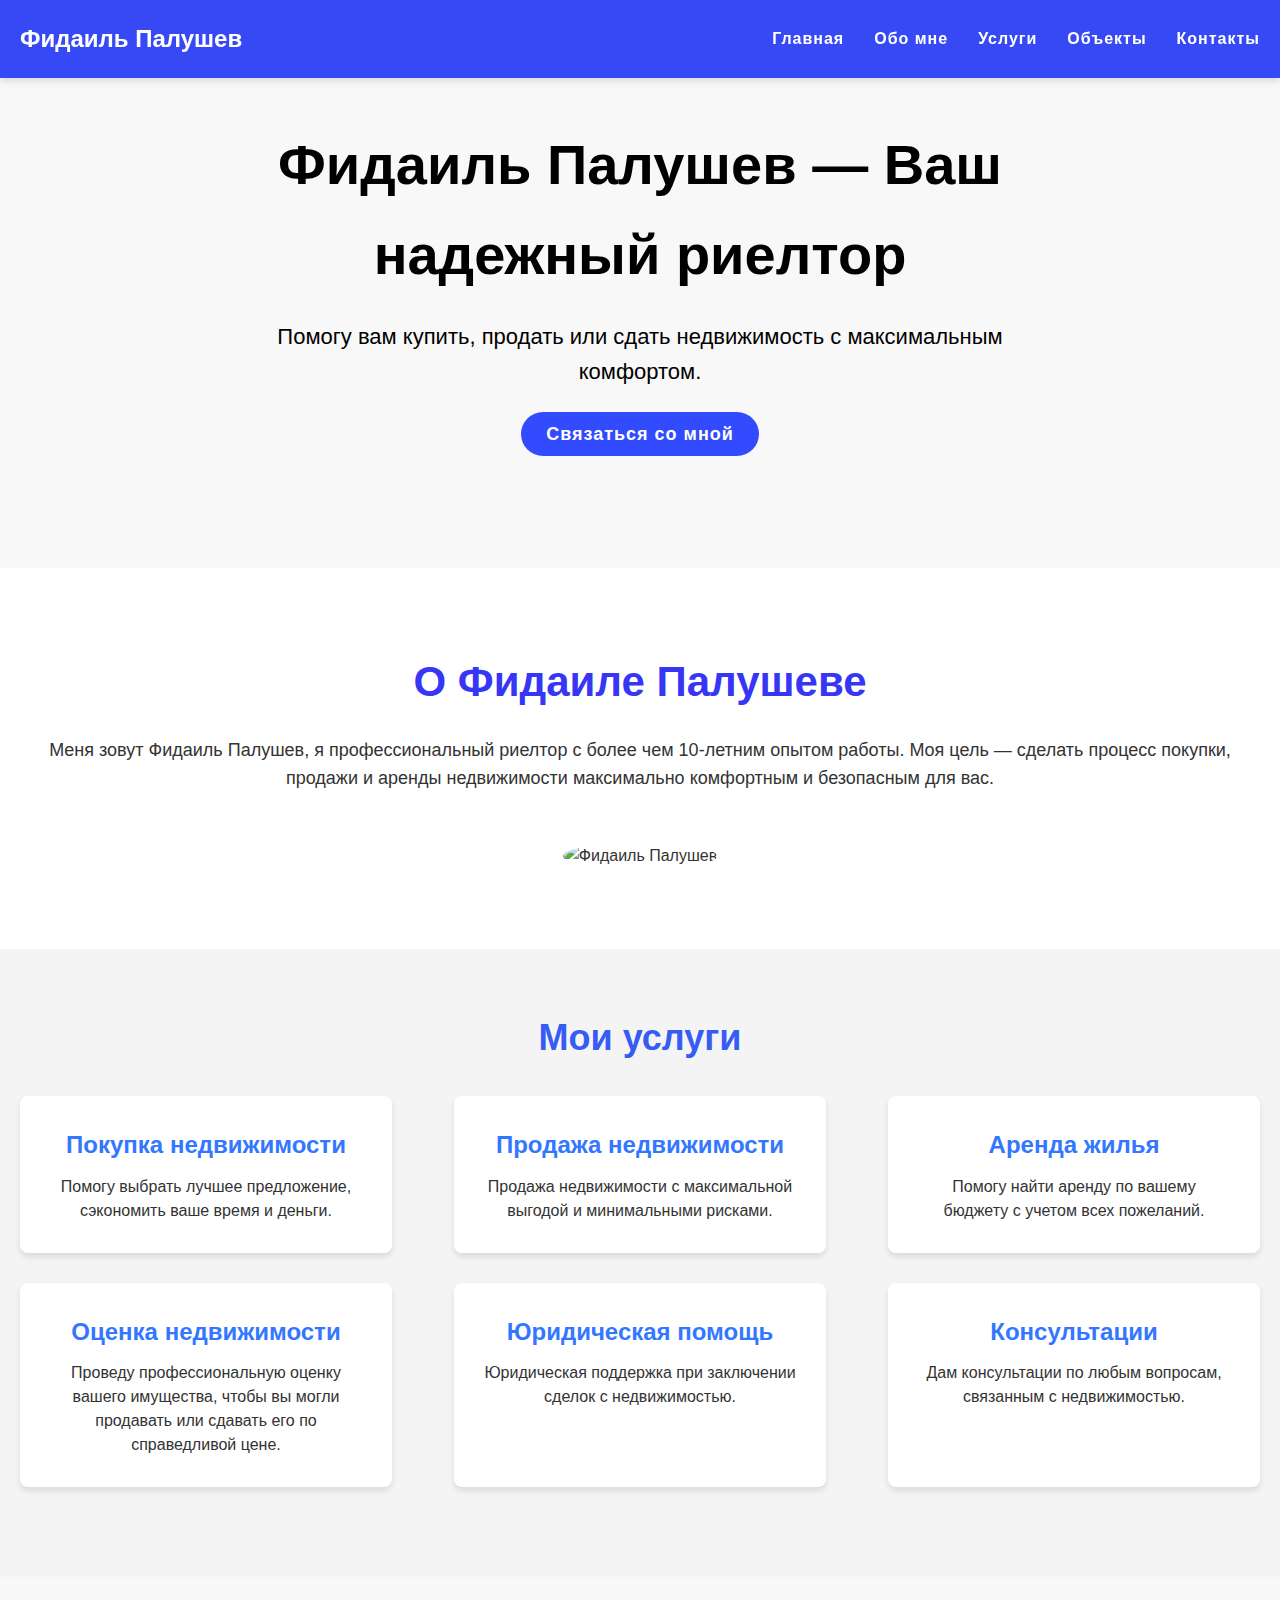
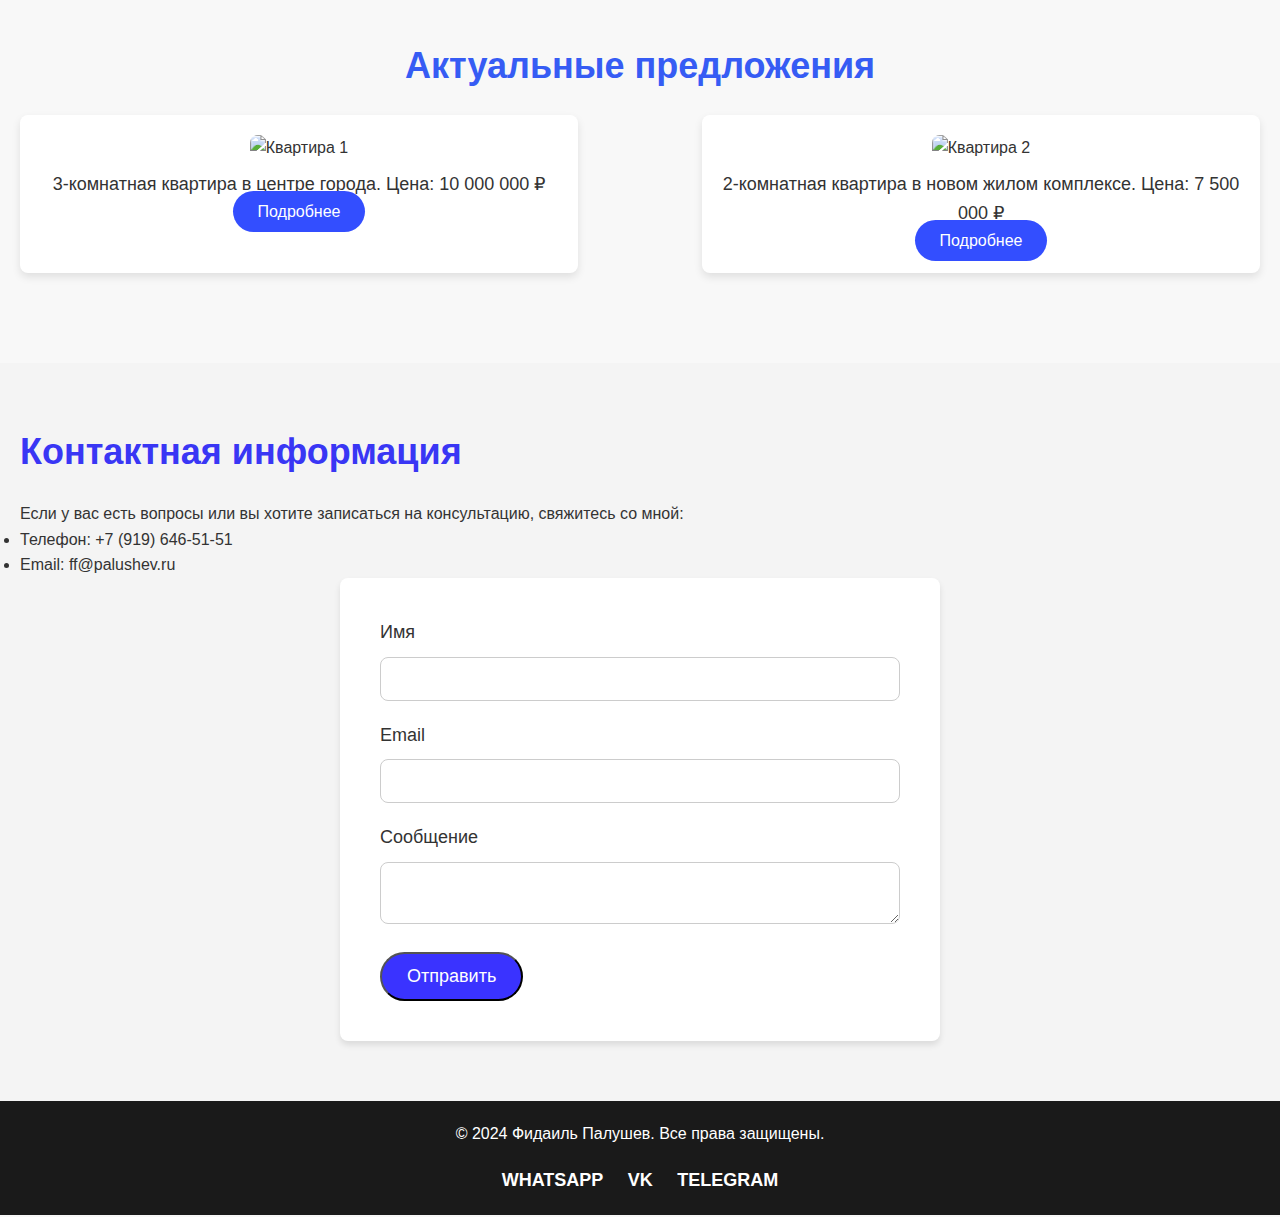
==== commit 90c69048: "Update index.html" ====
--- a/index.html
+++ b/index.html
@@ -4,6 +4,7 @@
     <meta charset="UTF-8">
     <meta name="viewport" content="width=device-width, initial-scale=1.0">
     <meta name="description" content="Фидаиль Палушев - профессиональный риелтор с 10-летним опытом работы. Помогу вам найти идеальную недвижимость или продать её.">
+    <meta name="keywords" content="Риелтор, Фидаиль, Палушев, Фанаильевич, Москва, Недвижимость">
     <title>Фидаиль Палушев — Риелтор</title>
     <link rel="stylesheet" href="source/styles/styles.css">
 </head>
--- a/source/styles/styles.css
+++ b/source/styles/styles.css
@@ -0,0 +1,293 @@
+/* Общие стили */
+* {
+    margin: 0;
+    padding: 0;
+    box-sizing: border-box;
+}
+body {
+    font-family: 'Arial', sans-serif;
+    line-height: 1.6;
+    background-color: #f8f8f8;
+    color: #333;
+}
+
+a {
+    text-decoration: none;
+    color: inherit;
+}
+
+/* Навигация */
+header {
+    background-color: #3649f4; /* Яркий красный для акцентов */
+    padding: 20px 0;
+    color: white;
+    position: fixed;
+    width: 100%;
+    top: 0;
+    z-index: 100;
+    box-shadow: 0 4px 6px rgba(0, 0, 0, 0.1);
+}
+
+header nav {
+    display: flex;
+    justify-content: space-between;
+    align-items: center;
+    padding: 0 20px;
+}
+
+header nav .logo {
+    font-size: 24px;
+    font-weight: bold;
+}
+
+header nav ul {
+    list-style: none;
+    display: flex;
+}
+
+header nav ul li {
+    margin-left: 30px;
+}
+
+header nav ul li a {
+    color: white;
+    font-size: 16px;
+    font-weight: bold;
+    letter-spacing: 1px;
+}
+
+/* Главная страница */
+.hero {
+    background: url('hero-bg.jpg') no-repeat center center/cover;
+    padding: 120px 20px;
+    text-align: center;
+    color: black;
+}
+
+.hero-content {
+    max-width: 800px;
+    margin: 0 auto;
+}
+
+.hero h1 {
+    font-size: 56px;
+    margin-bottom: 20px;
+    font-weight: 700;
+}
+
+.hero p {
+    font-size: 22px;
+    margin-bottom: 30px;
+}
+
+.hero .btn-primary {
+    background-color: #334bff; /* Оранжево-красный цвет */
+    color: white;
+    padding: 12px 25px;
+    font-size: 18px;
+    font-weight: bold;
+    border-radius: 30px;
+    transition: background-color 0.3s ease;
+    letter-spacing: 1px;
+}
+
+.hero .btn-primary:hover {
+    background-color: #2b3cc0;
+}
+
+/* О риелторе */
+.about {
+    padding: 80px 20px;
+    background-color: #fff;
+    text-align: center;
+}
+
+.about h2 {
+    font-size: 42px;
+    margin-bottom: 20px;
+    color: #3636f4; /* Яркий красный для заголовков */
+}
+
+.about p {
+    font-size: 18px;
+    line-height: 1.6;
+    margin-bottom: 20px;
+}
+
+.about-photo {
+    max-width: 250px;
+    border-radius: 50%;
+    margin-top: 30px;
+}
+
+/* Услуги */
+.services {
+    background-color: #f4f4f4;
+    padding: 60px 20px;
+    text-align: center;
+}
+
+.services h2 {
+    font-size: 36px;
+    margin-bottom: 20px;
+    color: #365cf4;
+}
+
+.services-list {
+    display: flex;
+    flex-wrap: wrap;
+    justify-content: space-between;
+    margin-top: 30px;
+}
+
+.service-item {
+    background-color: white;
+    padding: 30px;
+    width: 30%;
+    margin-bottom: 30px;
+    border-radius: 8px;
+    box-shadow: 0 4px 6px rgba(0, 0, 0, 0.1);
+    transition: box-shadow 0.3s ease;
+}
+
+.service-item:hover {
+    box-shadow: 0 8px 12px rgba(0, 0, 0, 0.2);
+}
+
+.service-item h3 {
+    font-size: 24px;
+    margin-bottom: 10px;
+    color: #3377ff;
+}
+
+.service-item p {
+    font-size: 16px;
+    line-height: 1.5;
+}
+
+/* Недвижимость */
+.properties {
+    padding: 60px 20px;
+    text-align: center;
+}
+
+.properties h2 {
+    font-size: 36px;
+    margin-bottom: 20px;
+    color: #365cf4;
+}
+
+.property-list {
+    display: flex;
+    justify-content: space-between;
+    flex-wrap: wrap;
+}
+
+.property-item {
+    background-color: white;
+    width: 45%;
+    margin-bottom: 30px;
+    box-shadow: 0 4px 8px rgba(0, 0, 0, 0.1);
+    border-radius: 8px;
+    padding: 20px;
+    text-align: center;
+}
+
+.property-item img {
+    width: 100%;
+    border-radius: 8px;
+}
+
+.property-item p {
+    font-size: 18px;
+    margin-top: 10px;
+}
+
+.property-item .btn-secondary {
+    background-color: #334eff;
+    color: white;
+    padding: 12px 25px;
+    font-size: 16px;
+    border-radius: 30px;
+    margin-top: 20px;
+    transition: background-color 0.3s ease;
+}
+
+.property-item .btn-secondary:hover {
+    background-color: #2b2dc0;
+}
+
+/* Контакты */
+.contact {
+    background-color: #f4f4f4;
+    padding: 60px 20px;
+}
+
+.contact h2 {
+    font-size: 36px;
+    margin-bottom: 20px;
+    color: #3936f4;
+}
+
+.contact form {
+    background-color: white;
+    padding: 40px;
+    border-radius: 8px;
+    box-shadow: 0 4px 6px rgba(0, 0, 0, 0.1);
+    max-width: 600px;
+    margin: 0 auto;
+}
+
+.contact form label {
+    font-size: 18px;
+    margin-bottom: 10px;
+    display: block;
+}
+
+.contact form input,
+.contact form textarea {
+    width: 100%;
+    padding: 12px;
+    margin-bottom: 20px;
+    border-radius: 8px;
+    border: 1px solid #ccc;
+    font-size: 16px;
+}
+
+.contact form button {
+    background-color: #3a33ff;
+    color: white;
+    padding: 12px 25px;
+    font-size: 18px;
+    border-radius: 30px;
+    transition: background-color 0.3s ease;
+}
+
+.contact form button:hover {
+    background-color: #302bc0;
+}
+
+/* Подвал */
+footer {
+    background-color: #1a1a1a;
+    color: white;
+    padding: 20px;
+    text-align: center;
+}
+
+footer .social-links {
+    margin-top: 20px;
+}
+
+footer .social-links a {
+    color: white;
+    font-size: 18px;
+    margin: 0 10px;
+    text-transform: uppercase;
+    font-weight: bold;
+    transition: color 0.3s ease;
+}
+
+footer .social-links a:hover {
+    color: #3333ff;
+}
